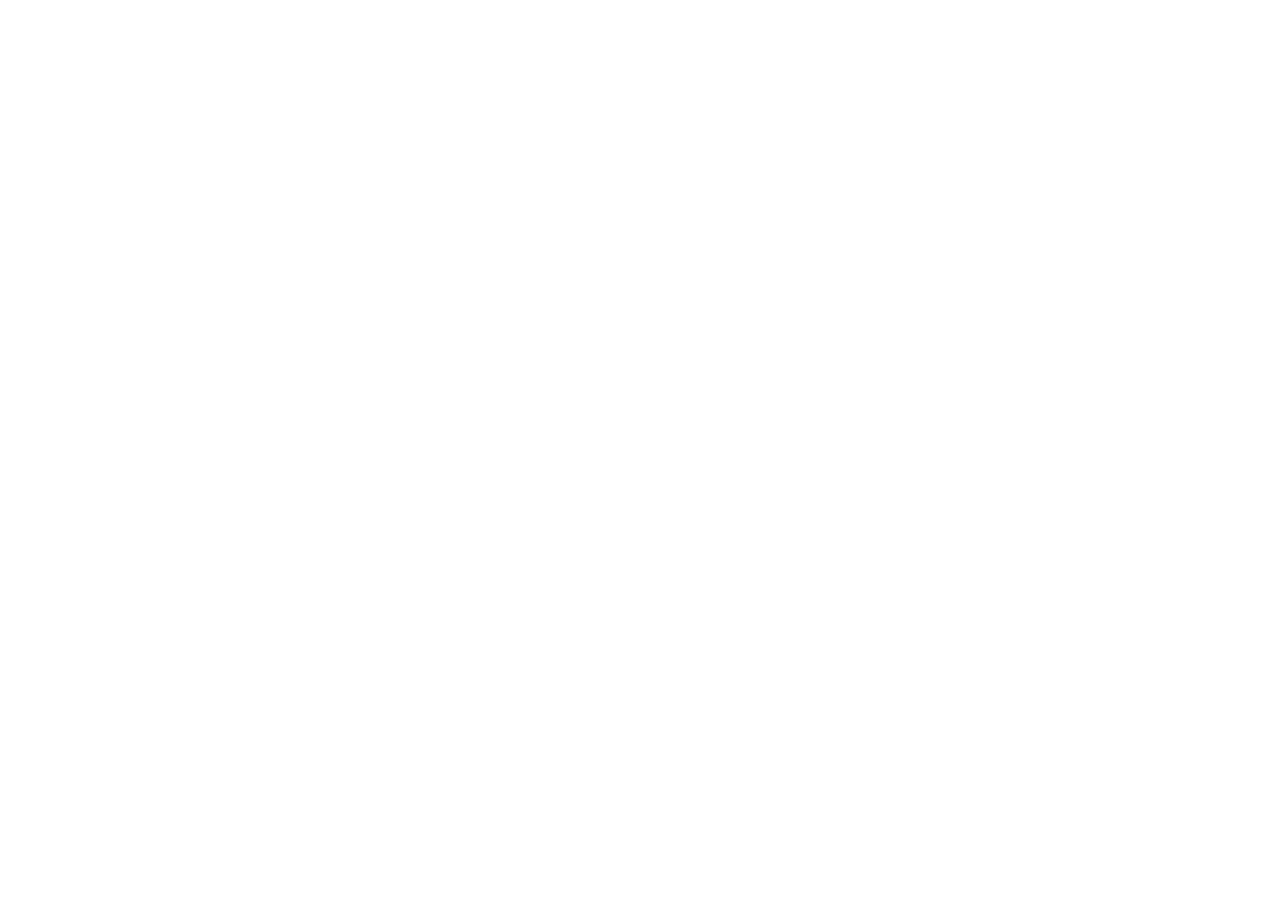
==== index.html @ aa250cfe "Sarted my html markup interface" ====
<!DOCTYPE html>
<html lang="en">
<head>
  <meta charset="UTF-8">
  <meta http-equiv="X-UA-Compatible" content="IE=edge">
  <meta name="viewport" content="width=device-width, initial-scale=1.0">
  <title>Document</title>
</head>
<body>
  
</body>
</html>
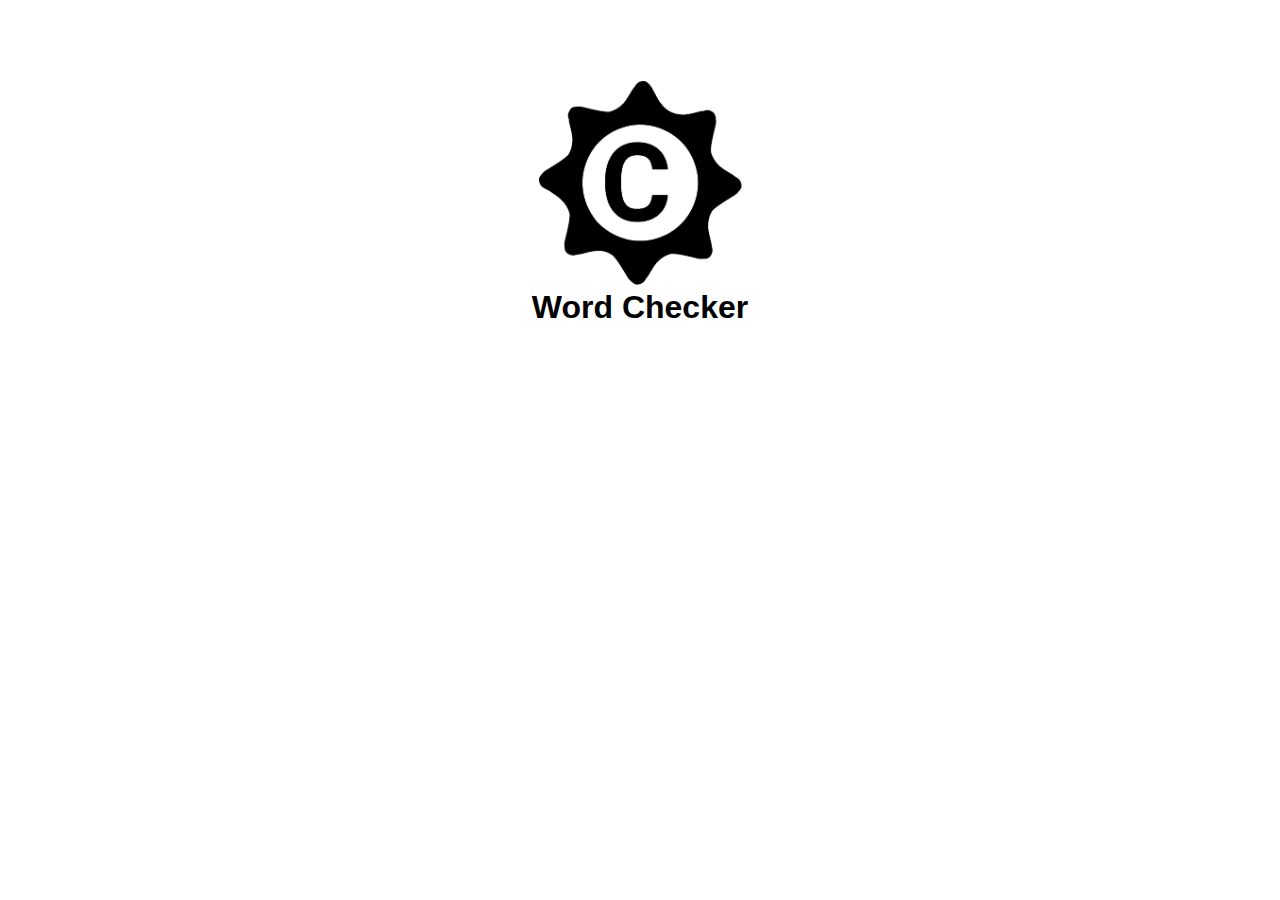
==== commit 5f79f1ac: "Started styling my game application" ====
--- a/index.html
+++ b/index.html
@@ -1,12 +1,19 @@
 <!DOCTYPE html>
 <html lang="en">
-<head>
-  <meta charset="UTF-8">
-  <meta http-equiv="X-UA-Compatible" content="IE=edge">
-  <meta name="viewport" content="width=device-width, initial-scale=1.0">
-  <title>Document</title>
-</head>
-<body>
-  
-</body>
-</html>+  <head>
+    <meta charset="UTF-8" />
+    <meta http-equiv="X-UA-Compatible" content="IE=edge" />
+    <link rel="stylesheet" href="css/styles.css" />
+    <script src="js/script.js"></script>
+    <meta name="viewport" content="width=device-width, initial-scale=1.0" />
+    <title>Word Checker</title>
+  </head>
+  <body>
+    <div class="container" id="body">
+      <div class="body-content">
+        <img src="images/logo.png" alt="">
+        <h1>Word Checker</h1>
+      </div>
+    </div>
+  </body>
+</html>
--- a/css/styles.css
+++ b/css/styles.css
@@ -0,0 +1,18 @@
+* {
+  box-sizing: border-box;
+  padding: 0;
+  margin: 0;
+}
+
+body {
+  font-family: Verdana, Geneva, Tahoma, sans-serif;
+}
+
+.body-content {
+  text-align: center;
+  margin-top: 80px;
+}
+
+.body-content img {
+   width: 16%;
+}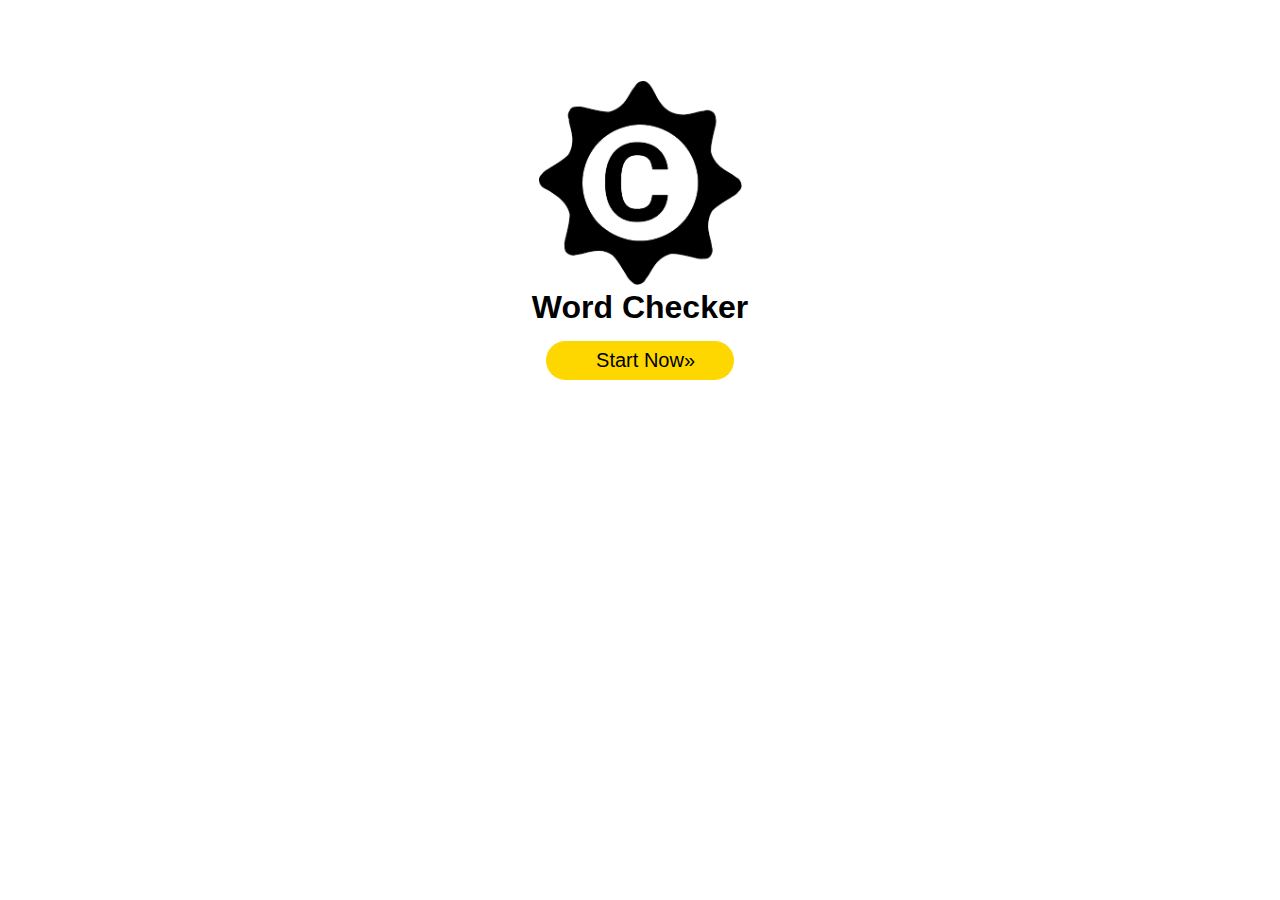
==== commit a6f947bb: "Animated my button" ====
--- a/index.html
+++ b/index.html
@@ -11,8 +11,12 @@
   <body>
     <div class="container" id="body">
       <div class="body-content">
-        <img src="images/logo.png" alt="">
+        <img src="images/logo.png" alt="" />
         <h1>Word Checker</h1>
+        <button class="btn"><span>Start Now</span></button>
+        <div class="levels flex">
+
+        </div>
       </div>
     </div>
   </body>
--- a/css/styles.css
+++ b/css/styles.css
@@ -15,4 +15,40 @@
 
 .body-content img {
    width: 16%;
+}
+
+.btn {
+  padding: 8px 50px;
+  margin-top: 15px;
+  background-color: gold;
+  outline: none;
+  border: none;
+  border-radius: 20px;
+  font-size: 20px;
+  display: inline-block;
+  cursor: pointer;
+  animation-delay: 3s;
+  transition-duration: 3s;
+  animation-name: button;
+  animation-duration: 10s;
+  animation-iteration-count: infinite;
+  animation-timing-function: linear;
+}
+
+@keyframes button {
+   0% {background-color: gold;}
+   25% {background-color: green;}
+   50% {background-color: red;}
+   100% {background-color: blue;}
+}
+
+
+
+.btn:hover {
+  transform: scale(0.70);
+}
+
+.btn span:after {
+   content: '\00bb';
+   position: absolute;
 }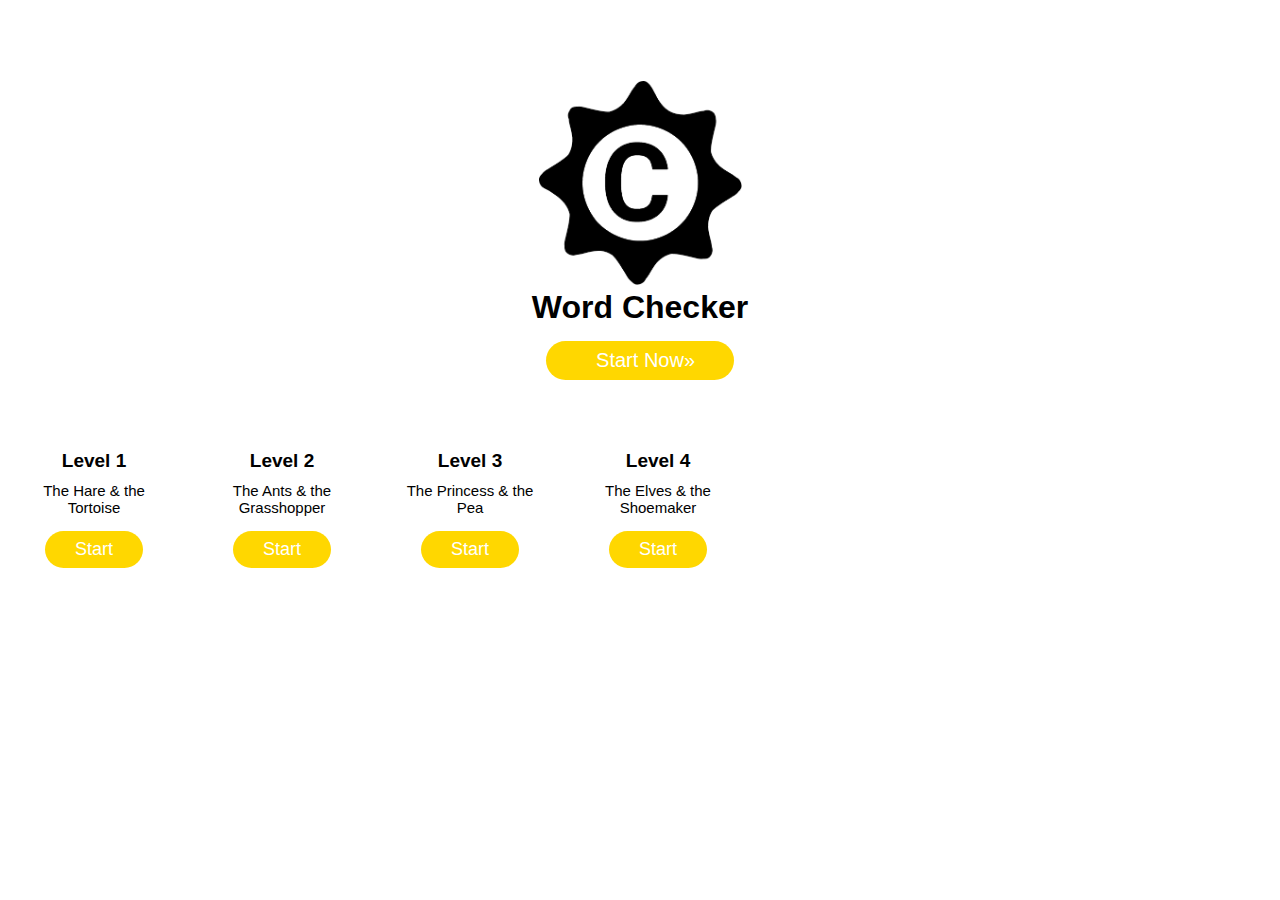
==== commit 8e4b86d0: "created my home page" ====
--- a/index.html
+++ b/index.html
@@ -13,11 +13,33 @@
       <div class="body-content">
         <img src="images/logo.png" alt="" />
         <h1>Word Checker</h1>
-        <button class="btn"><span>Start Now</span></button>
-        <div class="levels flex">
+        <button class="btn"><a href="level1"><span>Start Now</span></button></a>
+      </div>
+    </div>
 
-        </div>
-      </div>
+    <div class="levels flex">
+       <h1>Level 1</h1>
+       <p>The Hare & the Tortoise</p>
+       <button class="btn1"><a href="level1"><span>Start</span></button></a>
+    </div>
+
+    <div class="levels flex">
+       <h1>Level 2</h1>
+       <p>The Ants & the Grasshopper</p>
+       <button class="btn1"><a href="level2"><span>Start</span></button></a>
+    </div>
+
+    <div class="levels flex">
+       <h1>Level 3</h1>
+       <p>The Princess & the Pea</p>
+       <button class="btn1"><a href="level3"><span>Start</span></button></a>
+    </div>
+
+    <div class="levels flex">
+       <h1>Level 4</h1>
+       <p>The Elves & the Shoemaker</p>
+       <button class="btn1"><a href="level4"><span>Start</span></button></a>
+    </div>
     </div>
   </body>
 </html>
--- a/css/styles.css
+++ b/css/styles.css
@@ -2,6 +2,11 @@
   box-sizing: border-box;
   padding: 0;
   margin: 0;
+}
+
+a {
+  text-decoration: none;
+  color: white;
 }
 
 body {
@@ -51,4 +56,33 @@
 .btn span:after {
    content: '\00bb';
    position: absolute;
+}
+
+.btn1 {
+    padding: 8px 30px;
+    margin-top: 15px;
+    background-color: gold;
+    outline: none;
+    border: none;
+    border-radius: 20px;
+    font-size: 18px;
+    display: inline-block;
+    cursor: pointer;
+}
+
+.levels {
+  padding-top: 40px;
+  margin: 30px;
+  float: left;
+  width: 10%;
+  text-align: center;
+}
+
+.levels p {
+  margin-top: 10px;
+  font-size: 15px;
+}
+
+.levels h1 {
+  font-size: 19px;
 }